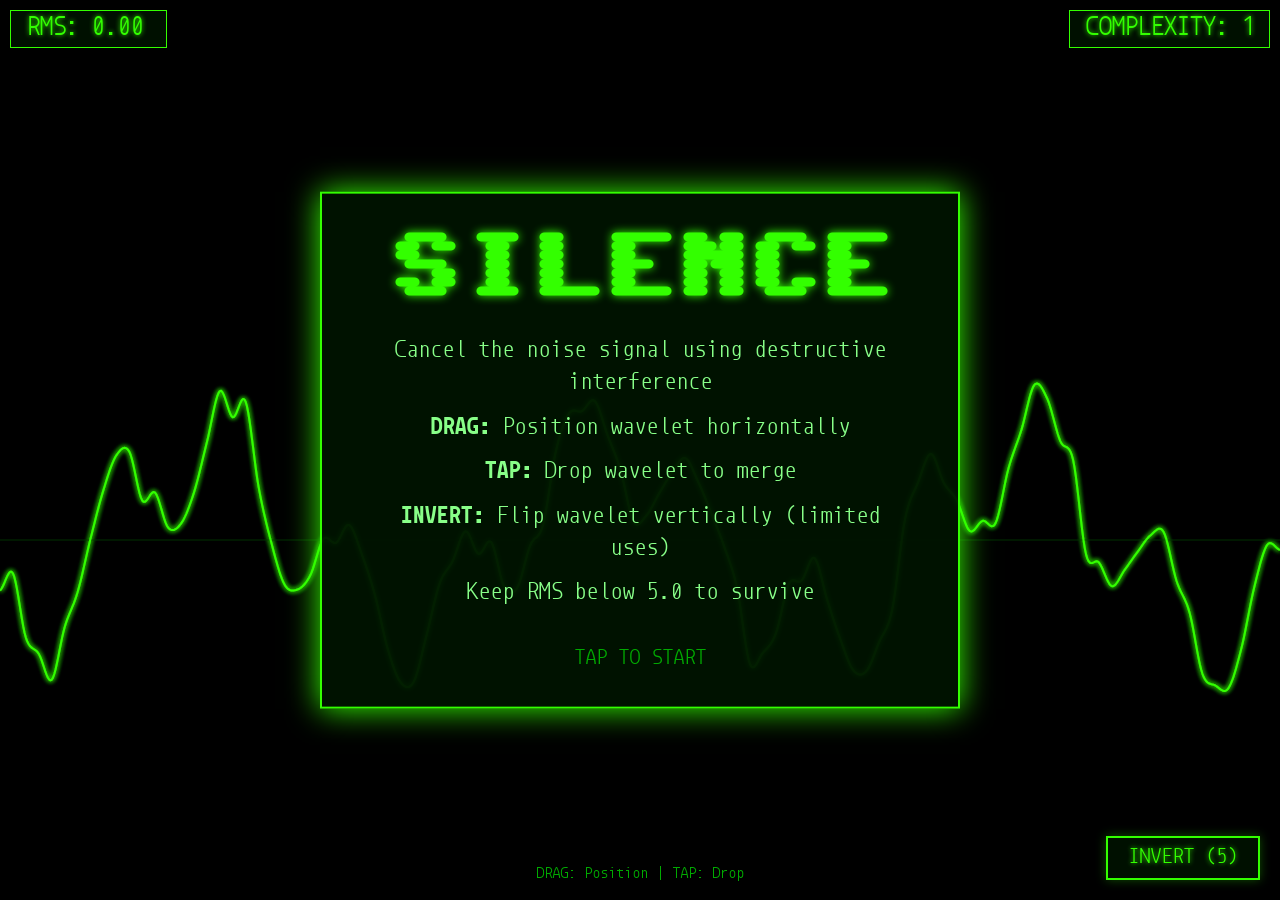
==== index.html @ 5da566ea "silence" ====
<!DOCTYPE html>
<html lang="en">
<head>
    <meta charset="utf-8">
    <meta name="viewport" content="width=device-width, initial-scale=1.0, maximum-scale=1.0, user-scalable=no">
    <meta name="description" content="Cancel noise using destructive interference">
    <meta name="theme-color" content="#000000">
    <title>Silence</title>
    <link rel="stylesheet" href="style.css">
    <link rel="stylesheet" href="fonts/iconoir/iconoir.css">
    <link rel="stylesheet" href="fonts/sixtyfour.css">
    <link rel="stylesheet" href="fonts/monoid.css">
    <link rel="icon" href="favicon.ico">
    <link rel="apple-touch-icon" href="icon.png">
    <link rel="manifest" href="manifest.json">
</head>
<body>

<div id="splash-screen">
  <h1>SILENCE</h1>
  <p>Cancel the noise signal using destructive interference</p>
  <p><strong>DRAG:</strong> Position wavelet horizontally</p>
  <p><strong>TAP:</strong> Drop wavelet to merge</p>
  <p><strong>INVERT:</strong> Flip wavelet vertically (limited uses)</p>
  <p>Keep RMS below 5.0 to survive</p>
  <div class="tap-hint">TAP TO START</div>
</div>

<div id="game-ui">
  <div class="hud-text">RMS: <span id="noise-lvl">0.00</span><i id="rms-trend" class="rms-indicator"></i></div>
  <div class="hud-text" id="status-display">COMPLEXITY: <span id="complexity-disp">1</span></div>
</div>
<canvas id="scope"></canvas>
<div id="controls-hint">DRAG: Position | TAP: Drop</div>
<button id="invert-btn">INVERT (<span id="invert-count">5</span>)</button>

<script src="game.js"></script>
<script>
// Register service worker for PWA offline support
if ('serviceWorker' in navigator) {
    window.addEventListener('load', () => {
        navigator.serviceWorker.register('./sw.js')
            .then(reg => console.log('Service Worker registered'))
            .catch(err => console.log('Service Worker registration failed:', err));
    });
}
</script>
</body>
</html>
---- style.css ----
body {
  background-color: #000000;
  color: #33ff00;
  font-family: 'monoidregular', monospace;
  margin: 0;
  overflow: hidden;
  touch-action: none;
  height: 100vh;
}

canvas {
  display: block;
  width: 100%;
  height: 100%;
}

#game-ui {
  position: absolute;
  top: 10px;
  left: 10px;
  right: 10px;
  display: flex;
  justify-content: space-between;
  pointer-events: none;
  z-index: 30;
}

.hud-text {
  background: rgba(0, 20, 0, 0.8);
  padding: 8px 15px;
  border: 1px solid #33ff00;
  font-size: 20px;
  text-shadow: 0 0 5px #33ff00;
}

.rms-indicator {
  margin-left: 8px;
  display: inline-block;
  vertical-align: middle;
}

#controls-hint {
  position: absolute;
  bottom: 20px;
  width: 100%;
  text-align: center;
  color: #00aa00;
  font-size: 12px;
  pointer-events: none;
  z-index: 30;
}

#invert-btn {
  position: absolute;
  bottom: 20px;
  right: 20px;
  background: rgba(0, 20, 0, 0.8);
  border: 2px solid #33ff00;
  color: #33ff00;
  font-family: 'monoidregular', monospace;
  font-size: 16px;
  padding: 12px 20px;
  cursor: pointer;
  text-shadow: 0 0 5px #33ff00;
  box-shadow: 0 0 10px rgba(51, 255, 0, 0.3);
  z-index: 30;
  pointer-events: auto;
}

#invert-btn:active {
  background: rgba(0, 40, 0, 0.9);
  box-shadow: 0 0 15px rgba(51, 255, 0, 0.5);
}

#invert-btn.disabled {
  opacity: 0.3;
  cursor: not-allowed;
  border-color: #666;
  color: #666;
  text-shadow: none;
  box-shadow: none;
}

#splash-screen {
  position: fixed;
  top: 50%;
  left: 50%;
  transform: translate(-50%, -50%);
  background: rgba(0, 20, 0, 0.95);
  border: 2px solid #33ff00;
  padding: 40px 60px;
  text-align: center;
  z-index: 100;
  box-shadow: 0 0 30px #33ff00;
  cursor: pointer;
}

#splash-screen h1 {
  font-family: 'Sixtyfour', monospace;
  font-size: 72px;
  color: #33ff00;
  margin: 0 0 30px 0;
  text-shadow: 0 0 10px #33ff00;
}

#splash-screen p {
  font-size: 18px;
  line-height: 1.8;
  margin: 12px 0;
  color: #88ff88;
}

#splash-screen .tap-hint {
  margin-top: 40px;
  font-size: 16px;
  color: #00aa00;
  animation: pulse 2s infinite;
}

@media (max-width: 768px) {
  #splash-screen h1 {
    font-size: 48px;
    margin: 0 0 20px 0;
  }
  #splash-screen p {
    font-size: 14px;
    line-height: 1.6;
    margin: 10px 0;
  }
  #splash-screen .tap-hint {
    margin-top: 30px;
    font-size: 12px;
  }
}

@keyframes pulse {
  0%, 100% { opacity: 0.6; }
  50% { opacity: 1; }
}
---- fonts/sixtyfour.css ----
/* math */
@font-face {
  font-family: "Sixtyfour";
  font-style: normal;
  font-weight: 400;
  font-display: swap;
  src:
    url(SixtyFour.woff2) format("woff2"),
    url(Sixtyfour.woff2) format("woff2");
  unicode-range:
    U+0302-0303, U+0305, U+0307-0308, U+0310, U+0312, U+0315, U+031A,
    U+0326-0327, U+032C, U+032F-0330, U+0332-0333, U+0338, U+033A, U+0346,
    U+034D, U+0391-03A1, U+03A3-03A9, U+03B1-03C9, U+03D1, U+03D5-03D6,
    U+03F0-03F1, U+03F4-03F5, U+2016-2017, U+2034-2038, U+203C, U+2040, U+2043,
    U+2047, U+2050, U+2057, U+205F, U+2070-2071, U+2074-208E, U+2090-209C,
    U+20D0-20DC, U+20E1, U+20E5-20EF, U+2100-2112, U+2114-2115, U+2117-2121,
    U+2123-214F, U+2190, U+2192, U+2194-21AE, U+21B0-21E5, U+21F1-21F2,
    U+21F4-2211, U+2213-2214, U+2216-22FF, U+2308-230B, U+2310, U+2319,
    U+231C-2321, U+2336-237A, U+237C, U+2395, U+239B-23B7, U+23D0, U+23DC-23E1,
    U+2474-2475, U+25AF, U+25B3, U+25B7, U+25BD, U+25C1, U+25CA, U+25CC, U+25FB,
    U+266D-266F, U+27C0-27FF, U+2900-2AFF, U+2B0E-2B11, U+2B30-2B4C, U+2BFE,
    U+3030, U+FF5B, U+FF5D, U+1D400-1D7FF, U+1EE00-1EEFF;
}
/* symbols */
@font-face {
  font-family: "Sixtyfour";
  font-style: normal;
  font-weight: 400;
  font-display: swap;
  src:
    url(SixtyFour.woff2) format("woff2"),
    url(Sixtyfour.woff2) format("woff2");
  unicode-range:
    U+0001-000C, U+000E-001F, U+007F-009F, U+20DD-20E0, U+20E2-20E4,
    U+2150-218F, U+2190, U+2192, U+2194-2199, U+21AF, U+21E6-21F0, U+21F3,
    U+2218-2219, U+2299, U+22C4-22C6, U+2300-243F, U+2440-244A, U+2460-24FF,
    U+25A0-27BF, U+2800-28FF, U+2921-2922, U+2981, U+29BF, U+29EB, U+2B00-2BFF,
    U+4DC0-4DFF, U+FFF9-FFFB, U+10140-1018E, U+10190-1019C, U+101A0,
    U+101D0-101FD, U+102E0-102FB, U+10E60-10E7E, U+1D2C0-1D2D3, U+1D2E0-1D37F,
    U+1F000-1F0FF, U+1F100-1F1AD, U+1F1E6-1F1FF, U+1F30D-1F30F, U+1F315,
    U+1F31C, U+1F31E, U+1F320-1F32C, U+1F336, U+1F378, U+1F37D, U+1F382,
    U+1F393-1F39F, U+1F3A7-1F3A8, U+1F3AC-1F3AF, U+1F3C2, U+1F3C4-1F3C6,
    U+1F3CA-1F3CE, U+1F3D4-1F3E0, U+1F3ED, U+1F3F1-1F3F3, U+1F3F5-1F3F7,
    U+1F408, U+1F415, U+1F41F, U+1F426, U+1F43F, U+1F441-1F442, U+1F444,
    U+1F446-1F449, U+1F44C-1F44E, U+1F453, U+1F46A, U+1F47D, U+1F4A3, U+1F4B0,
    U+1F4B3, U+1F4B9, U+1F4BB, U+1F4BF, U+1F4C8-1F4CB, U+1F4D6, U+1F4DA,
    U+1F4DF, U+1F4E3-1F4E6, U+1F4EA-1F4ED, U+1F4F7, U+1F4F9-1F4FB,
    U+1F4FD-1F4FE, U+1F503, U+1F507-1F50B, U+1F50D, U+1F512-1F513,
    U+1F53E-1F54A, U+1F54F-1F5FA, U+1F610, U+1F650-1F67F, U+1F687, U+1F68D,
    U+1F691, U+1F694, U+1F698, U+1F6AD, U+1F6B2, U+1F6B9-1F6BA, U+1F6BC,
    U+1F6C6-1F6CF, U+1F6D3-1F6D7, U+1F6E0-1F6EA, U+1F6F0-1F6F3, U+1F6F7-1F6FC,
    U+1F700-1F7FF, U+1F800-1F80B, U+1F810-1F847, U+1F850-1F859, U+1F860-1F887,
    U+1F890-1F8AD, U+1F8B0-1F8BB, U+1F8C0-1F8C1, U+1F900-1F90B, U+1F93B,
    U+1F946, U+1F984, U+1F996, U+1F9E9, U+1FA00-1FA6F, U+1FA70-1FA7C,
    U+1FA80-1FA89, U+1FA8F-1FAC6, U+1FACE-1FADC, U+1FADF-1FAE9, U+1FAF0-1FAF8,
    U+1FB00-1FBFF;
}
/* latin-ext */
@font-face {
  font-family: "Sixtyfour";
  font-style: normal;
  font-weight: 400;
  font-display: swap;
  src:
    url(SixtyFour.woff2) format("woff2"),
    url(Sixtyfour.woff2) format("woff2");
  unicode-range:
    U+0100-02BA, U+02BD-02C5, U+02C7-02CC, U+02CE-02D7, U+02DD-02FF, U+0304,
    U+0308, U+0329, U+1D00-1DBF, U+1E00-1E9F, U+1EF2-1EFF, U+2020, U+20A0-20AB,
    U+20AD-20C0, U+2113, U+2C60-2C7F, U+A720-A7FF;
}
/* latin */
@font-face {
  font-family: "Sixtyfour";
  font-style: normal;
  font-weight: 400;
  font-display: swap;
  src:
    url(SixtyFour.woff2) format("woff2"),
    url(Sixtyfour.woff2) format("woff2");
  unicode-range:
    U+0000-00FF, U+0131, U+0152-0153, U+02BB-02BC, U+02C6, U+02DA, U+02DC,
    U+0304, U+0308, U+0329, U+2000-206F, U+20AC, U+2122, U+2191, U+2193, U+2212,
    U+2215, U+FEFF, U+FFFD;
}
---- fonts/monoid.css ----
@font-face {
  font-family: "monoidregular";
  src: url("./monoid-regular.woff2") format("woff2");
}
@font-face {
  font-family: "monoidregular";
  src: url("./monoid-bold.woff2") format("woff2");
  font-weight: bold;
  font-style: normal;
}
@font-face {
  font-family: "monoidregular";
  src: url("./monoid-italic.woff2") format("woff2");
  font-weight: normal;
  font-style: italic;
}
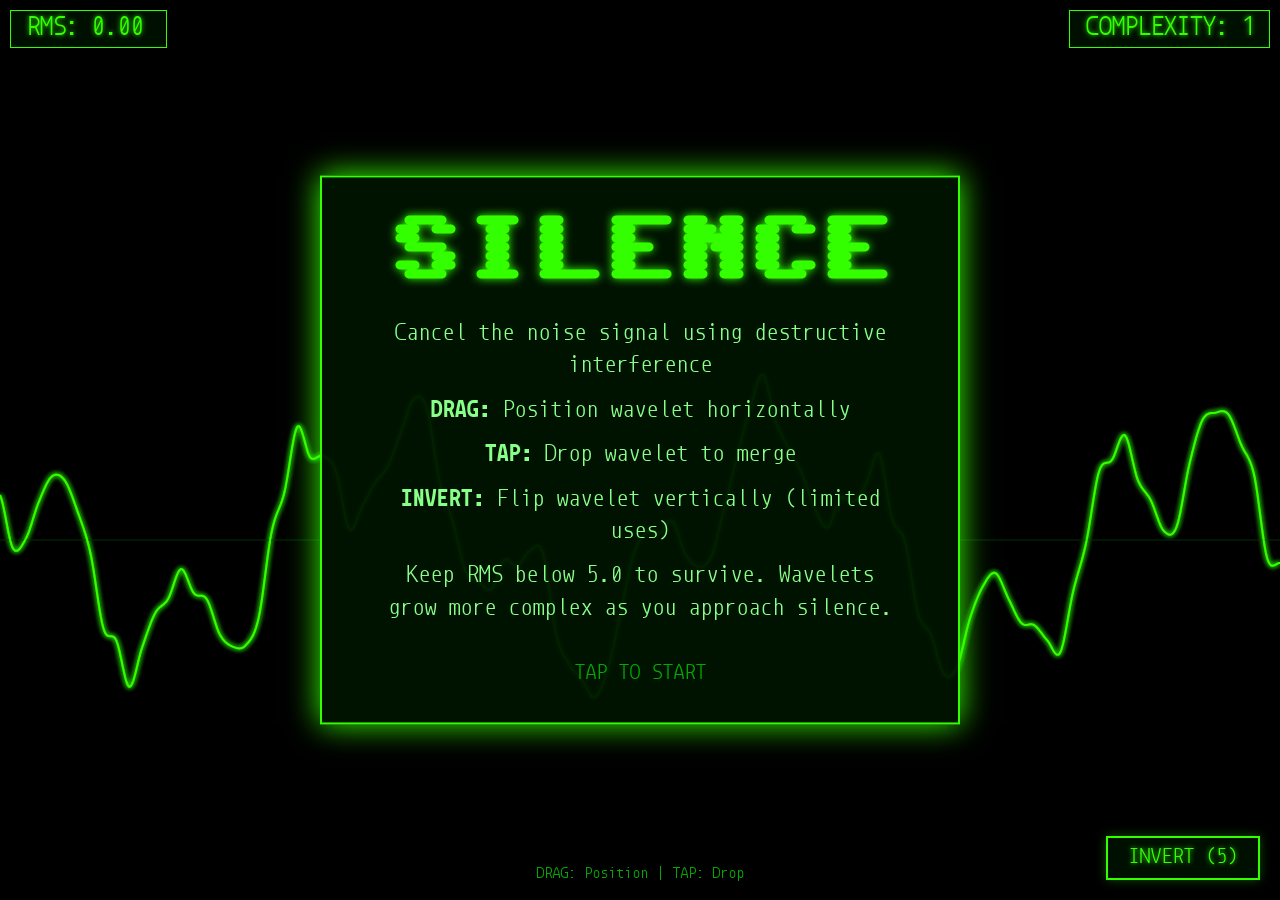
==== commit 650ec48c: "silence" ====
--- a/index.html
+++ b/index.html
@@ -22,7 +22,7 @@
   <p><strong>DRAG:</strong> Position wavelet horizontally</p>
   <p><strong>TAP:</strong> Drop wavelet to merge</p>
   <p><strong>INVERT:</strong> Flip wavelet vertically (limited uses)</p>
-  <p>Keep RMS below 5.0 to survive</p>
+  <p>Keep RMS below 5.0 to survive. Wavelets grow more complex as you approach silence.</p>
   <div class="tap-hint">TAP TO START</div>
 </div>
 
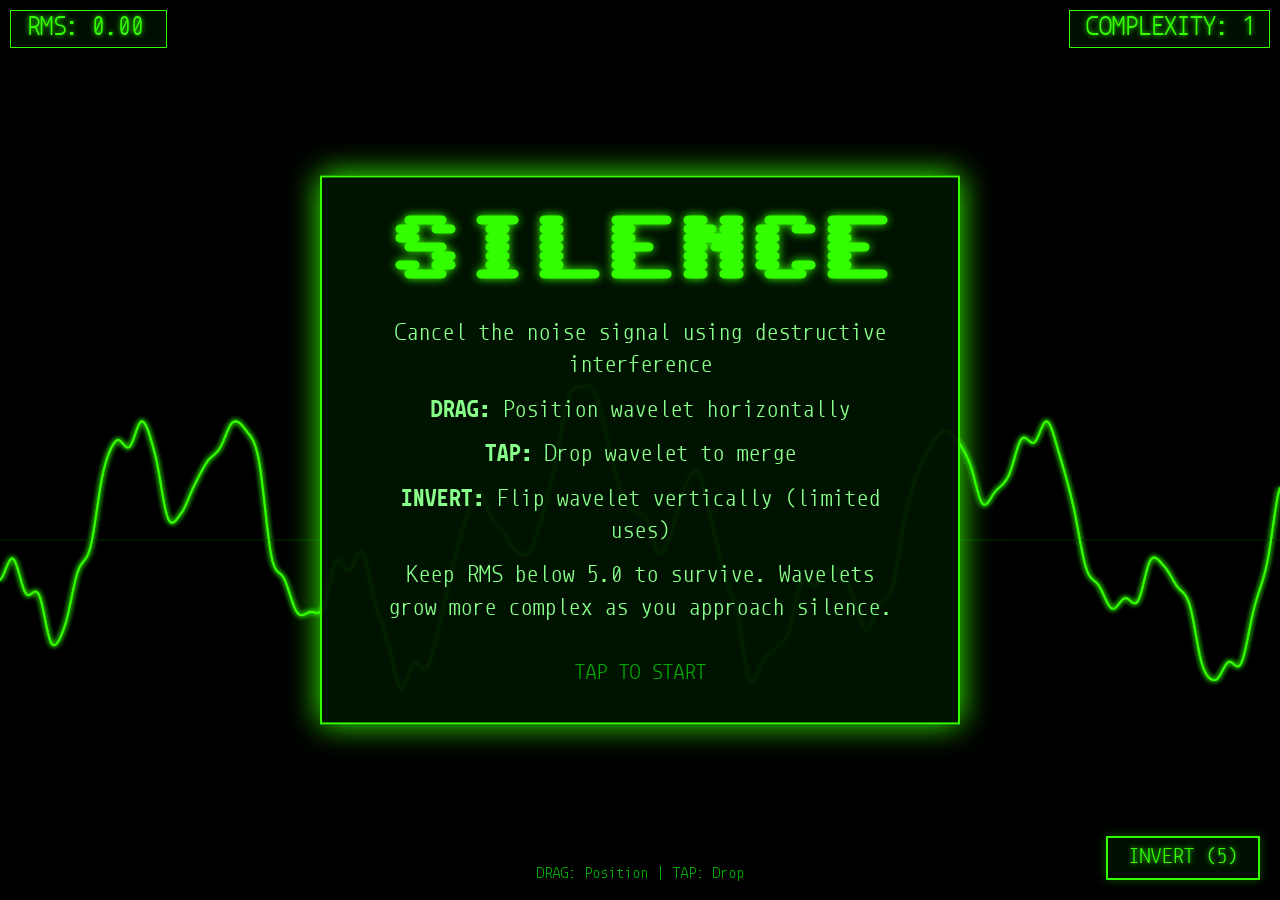
==== commit ac2d0e11: "silence" ====
--- a/index.html
+++ b/index.html
@@ -1,49 +1,65 @@
-<!DOCTYPE html>
+<!doctype html>
 <html lang="en">
-<head>
-    <meta charset="utf-8">
-    <meta name="viewport" content="width=device-width, initial-scale=1.0, maximum-scale=1.0, user-scalable=no">
-    <meta name="description" content="Cancel noise using destructive interference">
-    <meta name="theme-color" content="#000000">
+  <head>
+    <meta charset="utf-8" />
+    <meta
+      name="viewport"
+      content="width=device-width, initial-scale=1.0, maximum-scale=1.0, user-scalable=no"
+    />
+    <meta
+      name="description"
+      content="Cancel noise using destructive interference"
+    />
+    <meta name="theme-color" content="#000000" />
     <title>Silence</title>
-    <link rel="stylesheet" href="style.css">
-    <link rel="stylesheet" href="fonts/iconoir/iconoir.css">
-    <link rel="stylesheet" href="fonts/sixtyfour.css">
-    <link rel="stylesheet" href="fonts/monoid.css">
-    <link rel="icon" href="favicon.ico">
-    <link rel="apple-touch-icon" href="icon.png">
-    <link rel="manifest" href="manifest.json">
-</head>
-<body>
+    <link rel="stylesheet" href="style.css" />
+    <link rel="stylesheet" href="fonts/iconoir/iconoir.css" />
+    <link rel="stylesheet" href="fonts/sixtyfour.css" />
+    <link rel="stylesheet" href="fonts/monoid.css" />
+    <link rel="icon" href="favicon.ico" />
+    <link rel="apple-touch-icon" href="icon.png" />
+    <link rel="manifest" href="manifest.json" />
+  </head>
+  <body>
+    <div id="splash-screen">
+      <h1>SILENCE</h1>
+      <p>Cancel the noise signal using destructive interference</p>
+      <p><strong>DRAG:</strong> Position wavelet horizontally</p>
+      <p><strong>TAP:</strong> Drop wavelet to merge</p>
+      <p><strong>INVERT:</strong> Flip wavelet vertically (limited uses)</p>
+      <p>
+        Keep RMS below 5.0 to survive. Wavelets grow more complex as you
+        approach silence.
+      </p>
+      <div class="tap-hint">TAP TO START</div>
+    </div>
 
-<div id="splash-screen">
-  <h1>SILENCE</h1>
-  <p>Cancel the noise signal using destructive interference</p>
-  <p><strong>DRAG:</strong> Position wavelet horizontally</p>
-  <p><strong>TAP:</strong> Drop wavelet to merge</p>
-  <p><strong>INVERT:</strong> Flip wavelet vertically (limited uses)</p>
-  <p>Keep RMS below 5.0 to survive. Wavelets grow more complex as you approach silence.</p>
-  <div class="tap-hint">TAP TO START</div>
-</div>
+    <div id="game-ui">
+      <div class="hud-text">
+        RMS: <span id="noise-lvl">0.00</span
+        ><i id="rms-trend" class="rms-indicator"></i>
+      </div>
+      <div class="hud-text" id="status-display">
+        COMPLEXITY: <span id="complexity-disp">1</span>
+      </div>
+    </div>
+    <canvas id="scope"></canvas>
+    <div id="controls-hint">DRAG: Position | TAP: Drop</div>
+    <button id="invert-btn">INVERT (<span id="invert-count">5</span>)</button>
 
-<div id="game-ui">
-  <div class="hud-text">RMS: <span id="noise-lvl">0.00</span><i id="rms-trend" class="rms-indicator"></i></div>
-  <div class="hud-text" id="status-display">COMPLEXITY: <span id="complexity-disp">1</span></div>
-</div>
-<canvas id="scope"></canvas>
-<div id="controls-hint">DRAG: Position | TAP: Drop</div>
-<button id="invert-btn">INVERT (<span id="invert-count">5</span>)</button>
-
-<script src="game.js"></script>
-<script>
-// Register service worker for PWA offline support
-if ('serviceWorker' in navigator) {
-    window.addEventListener('load', () => {
-        navigator.serviceWorker.register('./sw.js')
-            .then(reg => console.log('Service Worker registered'))
-            .catch(err => console.log('Service Worker registration failed:', err));
-    });
-}
-</script>
-</body>
+    <script src="game.js"></script>
+    <script>
+      // Register service worker for PWA offline support
+      if ("serviceWorker" in navigator) {
+        window.addEventListener("load", () => {
+          navigator.serviceWorker
+            .register("./sw.js")
+            .then((reg) => console.log("Service Worker registered"))
+            .catch((err) =>
+              console.log("Service Worker registration failed:", err),
+            );
+        });
+      }
+    </script>
+  </body>
 </html>
--- a/style.css
+++ b/style.css
@@ -1,7 +1,7 @@
 body {
   background-color: #000000;
   color: #33ff00;
-  font-family: 'monoidregular', monospace;
+  font-family: "monoidregular", monospace;
   margin: 0;
   overflow: hidden;
   touch-action: none;
@@ -57,7 +57,7 @@
   background: rgba(0, 20, 0, 0.8);
   border: 2px solid #33ff00;
   color: #33ff00;
-  font-family: 'monoidregular', monospace;
+  font-family: "monoidregular", monospace;
   font-size: 16px;
   padding: 12px 20px;
   cursor: pointer;
@@ -96,7 +96,7 @@
 }
 
 #splash-screen h1 {
-  font-family: 'Sixtyfour', monospace;
+  font-family: "Sixtyfour", monospace;
   font-size: 72px;
   color: #33ff00;
   margin: 0 0 30px 0;
@@ -118,15 +118,37 @@
 }
 
 @media (max-width: 768px) {
+  .hud-text {
+    font-size: 16px;
+    padding: 6px 12px;
+  }
+
+  #controls-hint {
+    font-size: 10px;
+  }
+
+  #invert-btn {
+    font-size: 14px;
+    padding: 10px 16px;
+  }
+
+  #splash-screen {
+    width: 90vw;
+    box-sizing: border-box;
+  }
+
   #splash-screen h1 {
-    font-size: 48px;
-    margin: 0 0 20px 0;
+    font-size: calc(max(36px, 8vw));
+    margin: 0 0 15px 0;
+    word-break: keep-all;
   }
+
   #splash-screen p {
     font-size: 14px;
     line-height: 1.6;
     margin: 10px 0;
   }
+
   #splash-screen .tap-hint {
     margin-top: 30px;
     font-size: 12px;
@@ -134,6 +156,11 @@
 }
 
 @keyframes pulse {
-  0%, 100% { opacity: 0.6; }
-  50% { opacity: 1; }
+  0%,
+  100% {
+    opacity: 0.6;
+  }
+  50% {
+    opacity: 1;
+  }
 }
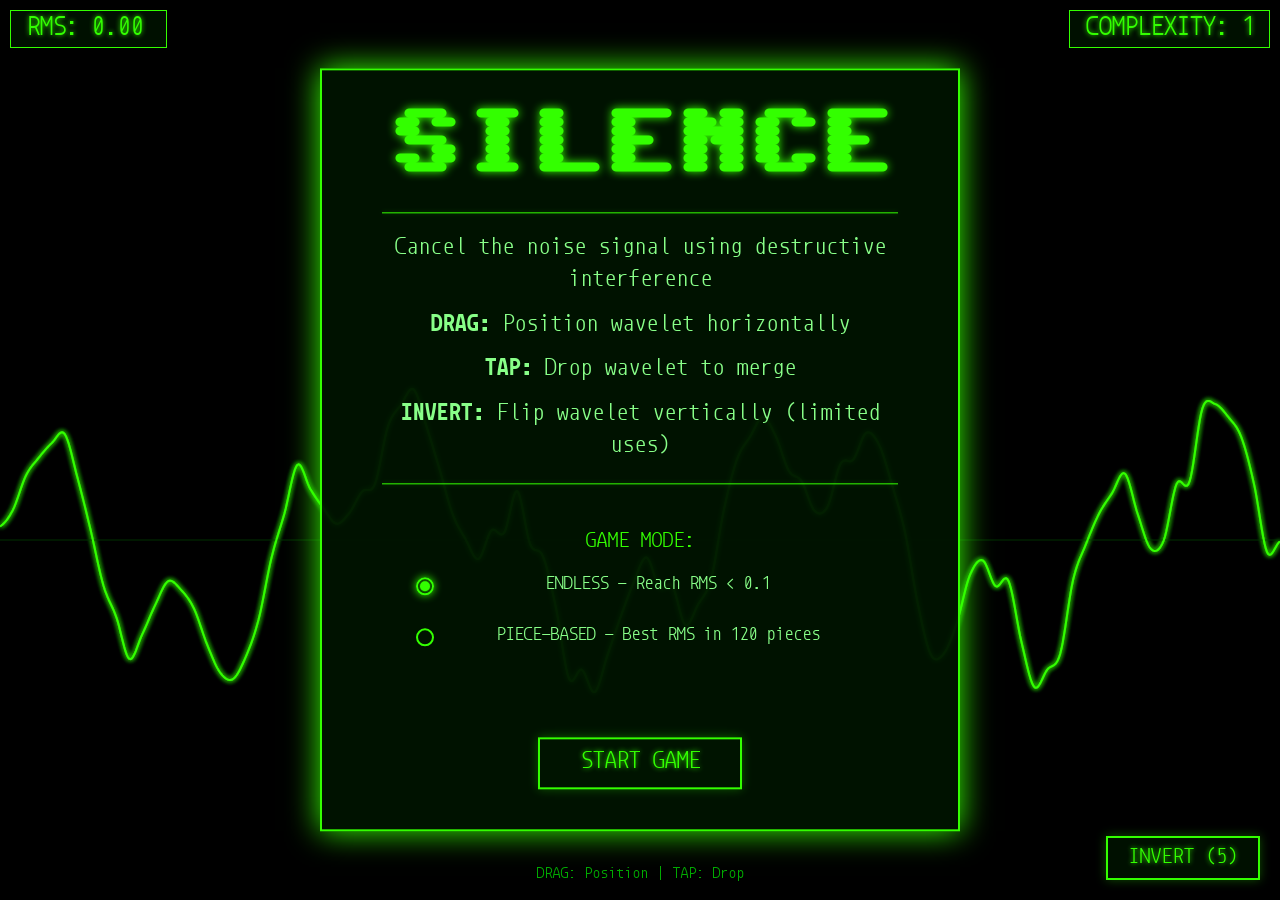
==== commit 0dd21d86: "silence" ====
--- a/index.html
+++ b/index.html
@@ -23,24 +23,44 @@
   <body>
     <div id="splash-screen">
       <h1>SILENCE</h1>
+      <hr />
       <p>Cancel the noise signal using destructive interference</p>
       <p><strong>DRAG:</strong> Position wavelet horizontally</p>
       <p><strong>TAP:</strong> Drop wavelet to merge</p>
       <p><strong>INVERT:</strong> Flip wavelet vertically (limited uses)</p>
-      <p>
-        Keep RMS below 5.0 to survive. Wavelets grow more complex as you
-        approach silence.
-      </p>
-      <div class="tap-hint">TAP TO START</div>
+      <hr />
+      <div class="mode-selector">
+        <div class="mode-label">GAME MODE:</div>
+        <label class="radio-option">
+          <input type="radio" name="game-mode" value="endless" checked />
+          <span>ENDLESS - Reach RMS &lt; 0.1</span>
+        </label>
+        <label class="radio-option">
+          <input type="radio" name="game-mode" value="piece-based" />
+          <span>PIECE-BASED - Best RMS in 120 pieces</span>
+        </label>
+      </div>
+      <button id="start-btn">START GAME</button>
+    </div>
+
+    <div id="game-menu" style="display: none;">
+      <h2>MENU</h2>
+      <p>Current Mode: <span id="current-mode-display">ENDLESS</span></p>
+      <button id="restart-btn">RESTART GAME</button>
+      <button id="change-mode-btn">CHANGE MODE</button>
+      <button id="resume-btn">RESUME</button>
     </div>
 
     <div id="game-ui">
-      <div class="hud-text">
+      <div class="hud-text clickable" id="rms-display">
         RMS: <span id="noise-lvl">0.00</span
         ><i id="rms-trend" class="rms-indicator"></i>
       </div>
-      <div class="hud-text" id="status-display">
+      <div class="hud-text clickable" id="status-display">
         COMPLEXITY: <span id="complexity-disp">1</span>
+        <div id="piece-counter" style="display: none;">
+          PIECES: <span id="pieces-remaining">120</span>
+        </div>
       </div>
     </div>
     <canvas id="scope"></canvas>
--- a/style.css
+++ b/style.css
@@ -31,6 +31,25 @@
   border: 1px solid #33ff00;
   font-size: 20px;
   text-shadow: 0 0 5px #33ff00;
+  align-self: flex-start;
+}
+
+.hud-text.clickable {
+  pointer-events: auto;
+  cursor: pointer;
+  transition: all 0.2s;
+}
+
+.hud-text.clickable:hover {
+  background: rgba(0, 40, 0, 0.9);
+  box-shadow: 0 0 10px rgba(51, 255, 0, 0.3);
+}
+
+#piece-counter {
+  font-size: 16px;
+  margin-top: 5px;
+  border-top: 1px solid #33ff00;
+  padding-top: 5px;
 }
 
 .rms-indicator {
@@ -92,7 +111,6 @@
   text-align: center;
   z-index: 100;
   box-shadow: 0 0 30px #33ff00;
-  cursor: pointer;
 }
 
 #splash-screen h1 {
@@ -110,11 +128,140 @@
   color: #88ff88;
 }
 
-#splash-screen .tap-hint {
-  margin-top: 40px;
+#splash-screen hr {
+  border: none;
+  border-top: 1px solid #33ff00;
+  margin: 20px 0;
+  box-shadow: 0 0 5px rgba(51, 255, 0, 0.3);
+}
+
+.mode-selector {
+  margin: 30px 0;
+  padding: 20px;
+}
+
+.mode-label {
+  display: block;
+  margin-bottom: 15px;
+  color: #33ff00;
   font-size: 16px;
-  color: #00aa00;
-  animation: pulse 2s infinite;
+  text-align: center;
+}
+
+.radio-option {
+  display: flex;
+  align-items: center;
+  margin: 12px 0;
+  color: #88ff88;
+  font-size: 14px;
+  cursor: pointer;
+  padding: 8px;
+  border: 1px solid transparent;
+  transition: all 0.2s;
+}
+
+.radio-option:hover {
+  background: rgba(0, 20, 0, 0.5);
+  border-color: #33ff00;
+}
+
+.radio-option input[type="radio"] {
+  appearance: none;
+  width: 18px;
+  height: 18px;
+  border: 2px solid #33ff00;
+  border-radius: 50%;
+  margin-right: 12px;
+  position: relative;
+  cursor: pointer;
+  flex-shrink: 0;
+}
+
+.radio-option input[type="radio"]:checked {
+  border-color: #33ff00;
+  box-shadow: 0 0 8px #33ff00;
+}
+
+.radio-option input[type="radio"]:checked::before {
+  content: "";
+  position: absolute;
+  top: 50%;
+  left: 50%;
+  transform: translate(-50%, -50%);
+  width: 10px;
+  height: 10px;
+  border-radius: 50%;
+  background: #33ff00;
+  box-shadow: 0 0 5px #33ff00;
+}
+
+.radio-option span {
+  flex: 1;
+}
+
+#start-btn {
+  background: rgba(0, 20, 0, 0.8);
+  border: 2px solid #33ff00;
+  color: #33ff00;
+  font-family: "monoidregular", monospace;
+  font-size: 18px;
+  padding: 15px 40px;
+  margin-top: 20px;
+  cursor: pointer;
+  text-shadow: 0 0 5px #33ff00;
+  box-shadow: 0 0 10px rgba(51, 255, 0, 0.3);
+  transition: all 0.2s;
+}
+
+#start-btn:hover {
+  background: rgba(0, 40, 0, 0.9);
+  box-shadow: 0 0 15px rgba(51, 255, 0, 0.5);
+}
+
+#game-menu {
+  position: fixed;
+  top: 50%;
+  left: 50%;
+  transform: translate(-50%, -50%);
+  background: rgba(0, 20, 0, 0.98);
+  border: 2px solid #33ff00;
+  padding: 40px 60px;
+  text-align: center;
+  z-index: 100;
+  box-shadow: 0 0 30px #33ff00;
+}
+
+#game-menu h2 {
+  font-family: "Sixtyfour", monospace;
+  font-size: 48px;
+  color: #33ff00;
+  margin: 0 0 20px 0;
+  text-shadow: 0 0 10px #33ff00;
+}
+
+#game-menu p {
+  font-size: 18px;
+  margin: 15px 0;
+  color: #88ff88;
+}
+
+#game-menu button {
+  background: rgba(0, 20, 0, 0.8);
+  border: 2px solid #33ff00;
+  color: #33ff00;
+  font-family: "monoidregular", monospace;
+  font-size: 16px;
+  padding: 12px 30px;
+  margin: 10px;
+  cursor: pointer;
+  text-shadow: 0 0 5px #33ff00;
+  box-shadow: 0 0 10px rgba(51, 255, 0, 0.3);
+  transition: all 0.2s;
+}
+
+#game-menu button:hover {
+  background: rgba(0, 40, 0, 0.9);
+  box-shadow: 0 0 15px rgba(51, 255, 0, 0.5);
 }
 
 @media (max-width: 768px) {
@@ -135,6 +282,7 @@
   #splash-screen {
     width: 90vw;
     box-sizing: border-box;
+    padding: 30px 20px;
   }
 
   #splash-screen h1 {
@@ -149,9 +297,45 @@
     margin: 10px 0;
   }
 
-  #splash-screen .tap-hint {
-    margin-top: 30px;
+  .mode-selector {
+    padding: 15px;
+  }
+
+  .mode-label {
+    font-size: 14px;
+  }
+
+  .radio-option {
     font-size: 12px;
+  }
+
+  #start-btn {
+    font-size: 16px;
+    padding: 12px 30px;
+  }
+
+  #game-menu {
+    width: 90vw;
+    box-sizing: border-box;
+    padding: 30px 20px;
+  }
+
+  #game-menu h2 {
+    font-size: 36px;
+  }
+
+  #game-menu p {
+    font-size: 14px;
+  }
+
+  #game-menu button {
+    font-size: 14px;
+    padding: 10px 20px;
+    margin: 5px;
+  }
+
+  #piece-counter {
+    font-size: 14px;
   }
 }
 
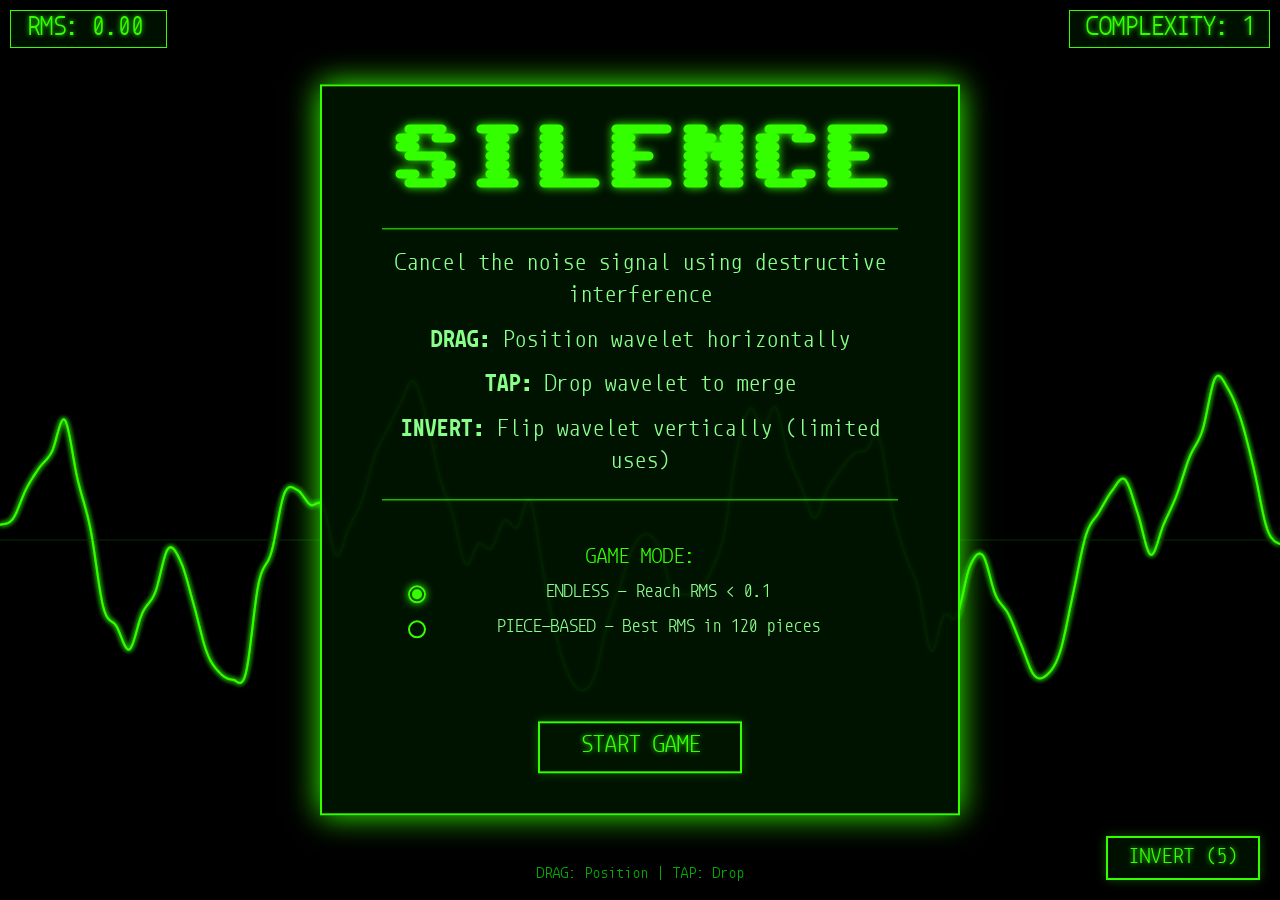
==== commit 9e41a14c: "silence" ====
--- a/index.html
+++ b/index.html
@@ -40,12 +40,20 @@
           <span>PIECE-BASED - Best RMS in 120 pieces</span>
         </label>
       </div>
+      <div id="splash-high-scores" style="display: none;">
+        <h3>HIGH SCORES</h3>
+        <div id="splash-high-scores-list"></div>
+      </div>
       <button id="start-btn">START GAME</button>
     </div>
 
     <div id="game-menu" style="display: none;">
       <h2>MENU</h2>
       <p>Current Mode: <span id="current-mode-display">ENDLESS</span></p>
+      <div id="high-scores-section" style="display: none;">
+        <h3>HIGH SCORES</h3>
+        <div id="high-scores-list"></div>
+      </div>
       <button id="restart-btn">RESTART GAME</button>
       <button id="change-mode-btn">CHANGE MODE</button>
       <button id="resume-btn">RESUME</button>
@@ -67,7 +75,7 @@
     <div id="controls-hint">DRAG: Position | TAP: Drop</div>
     <button id="invert-btn">INVERT (<span id="invert-count">5</span>)</button>
 
-    <script src="game.js"></script>
+    <script type="module" src="game.js"></script>
     <script>
       // Register service worker for PWA offline support
       if ("serviceWorker" in navigator) {
--- a/style.css
+++ b/style.css
@@ -155,7 +155,6 @@
   color: #88ff88;
   font-size: 14px;
   cursor: pointer;
-  padding: 8px;
   border: 1px solid transparent;
   transition: all 0.2s;
 }
@@ -264,6 +263,46 @@
   box-shadow: 0 0 15px rgba(51, 255, 0, 0.5);
 }
 
+#game-menu h3,
+#splash-high-scores h3 {
+  font-family: "monoidregular", monospace;
+  font-size: 24px;
+  color: #33ff00;
+  margin: 20px 0 10px 0;
+  text-shadow: 0 0 8px #33ff00;
+}
+
+#high-scores-section,
+#splash-high-scores {
+  margin: 20px 0;
+  padding: 15px;
+  border: 1px solid #33ff00;
+  background: rgba(0, 10, 0, 0.5);
+}
+
+#high-scores-list,
+#splash-high-scores-list {
+  color: #88ff88;
+  text-align: left;
+}
+
+#high-scores-list ol,
+#splash-high-scores-list ol {
+  padding-left: 30px;
+  margin: 10px 0;
+}
+
+#high-scores-list li,
+#splash-high-scores-list li {
+  margin: 8px 0;
+  font-size: 18px;
+}
+
+.score-date {
+  color: #00aa00;
+  font-size: 14px;
+}
+
 @media (max-width: 768px) {
   .hud-text {
     font-size: 16px;
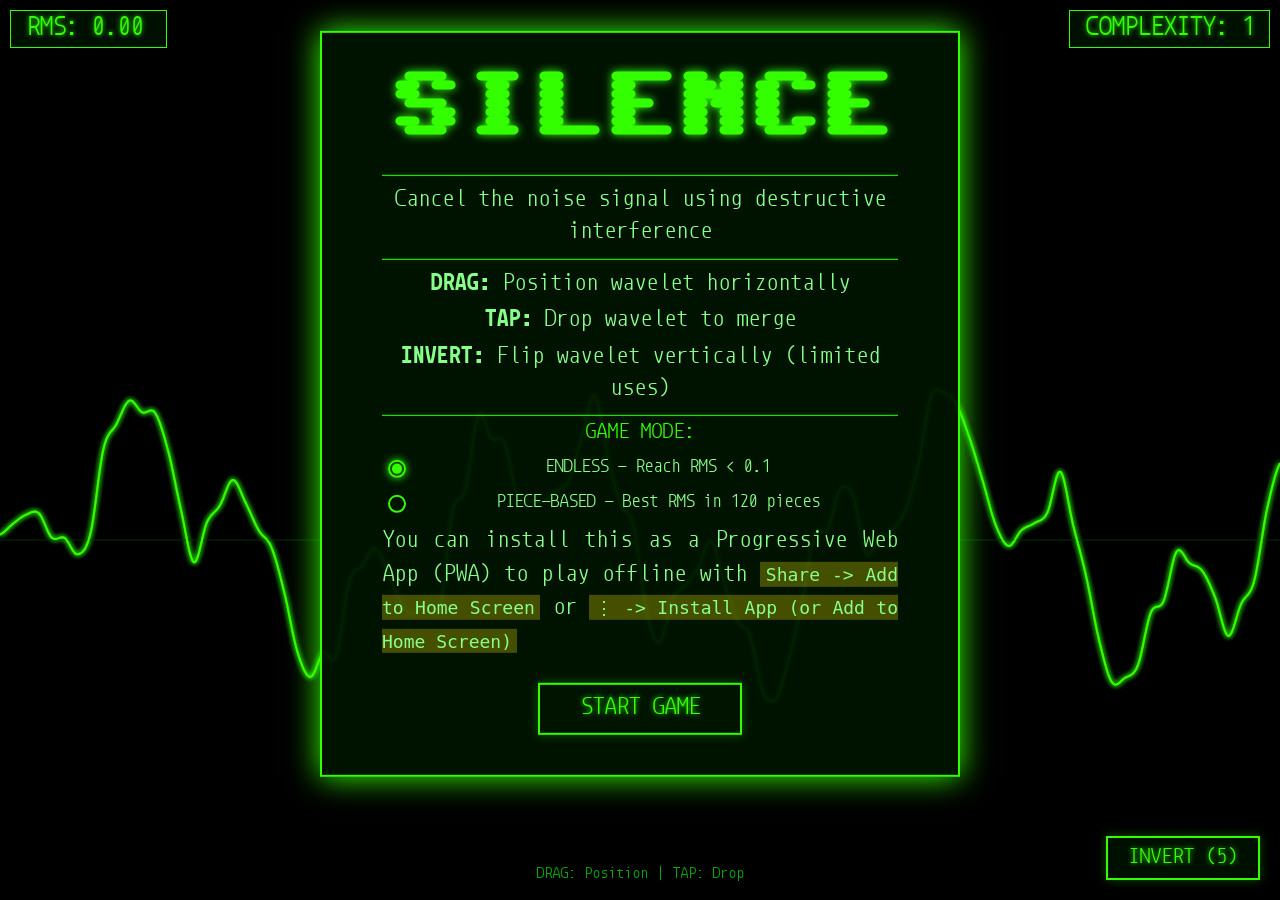
==== commit 20a559d0: "silence" ====
--- a/index.html
+++ b/index.html
@@ -25,6 +25,7 @@
       <h1>SILENCE</h1>
       <hr />
       <p>Cancel the noise signal using destructive interference</p>
+      <hr />
       <p><strong>DRAG:</strong> Position wavelet horizontally</p>
       <p><strong>TAP:</strong> Drop wavelet to merge</p>
       <p><strong>INVERT:</strong> Flip wavelet vertically (limited uses)</p>
@@ -40,17 +41,24 @@
           <span>PIECE-BASED - Best RMS in 120 pieces</span>
         </label>
       </div>
-      <div id="splash-high-scores" style="display: none;">
+      <div id="splash-high-scores" style="display: none">
         <h3>HIGH SCORES</h3>
         <div id="splash-high-scores-list"></div>
+      </div>
+      <div id="install-instructions">
+        <p>
+          You can install this as a Progressive Web App (PWA) to play offline
+          with <code>Share -> Add to Home Screen</code> or
+          <code>⋮ -> Install App (or Add to Home Screen)</code>
+        </p>
       </div>
       <button id="start-btn">START GAME</button>
     </div>
 
-    <div id="game-menu" style="display: none;">
+    <div id="game-menu" style="display: none">
       <h2>MENU</h2>
       <p>Current Mode: <span id="current-mode-display">ENDLESS</span></p>
-      <div id="high-scores-section" style="display: none;">
+      <div id="high-scores-section" style="display: none">
         <h3>HIGH SCORES</h3>
         <div id="high-scores-list"></div>
       </div>
@@ -66,7 +74,7 @@
       </div>
       <div class="hud-text clickable" id="status-display">
         COMPLEXITY: <span id="complexity-disp">1</span>
-        <div id="piece-counter" style="display: none;">
+        <div id="piece-counter" style="display: none">
           PIECES: <span id="pieces-remaining">120</span>
         </div>
       </div>
--- a/style.css
+++ b/style.css
@@ -102,9 +102,9 @@
 
 #splash-screen {
   position: fixed;
-  top: 50%;
+  top: 20%;
   left: 50%;
-  transform: translate(-50%, -50%);
+  transform: translate(-50%, -20%);
   background: rgba(0, 20, 0, 0.95);
   border: 2px solid #33ff00;
   padding: 40px 60px;
@@ -124,20 +124,19 @@
 #splash-screen p {
   font-size: 18px;
   line-height: 1.8;
-  margin: 12px 0;
+  margin: 4px 0;
   color: #88ff88;
 }
 
 #splash-screen hr {
   border: none;
   border-top: 1px solid #33ff00;
-  margin: 20px 0;
+  margin: 1vh 0;
   box-shadow: 0 0 5px rgba(51, 255, 0, 0.3);
 }
 
 .mode-selector {
-  margin: 30px 0;
-  padding: 20px;
+  margin: 5px 0;
 }
 
 .mode-label {
@@ -244,6 +243,17 @@
   color: #88ff88;
 }
 
+#install-instructions {
+  text-align: justify;
+}
+
+#install-instructions code {
+  padding: 0.1em;
+  padding-right: 0.3em;
+  padding-left: 0.3em;
+  background-color: #cccc0055;
+}
+
 #game-menu button {
   background: rgba(0, 20, 0, 0.8);
   border: 2px solid #33ff00;
@@ -333,11 +343,7 @@
   #splash-screen p {
     font-size: 14px;
     line-height: 1.6;
-    margin: 10px 0;
-  }
-
-  .mode-selector {
-    padding: 15px;
+    margin: 2px 0;
   }
 
   .mode-label {
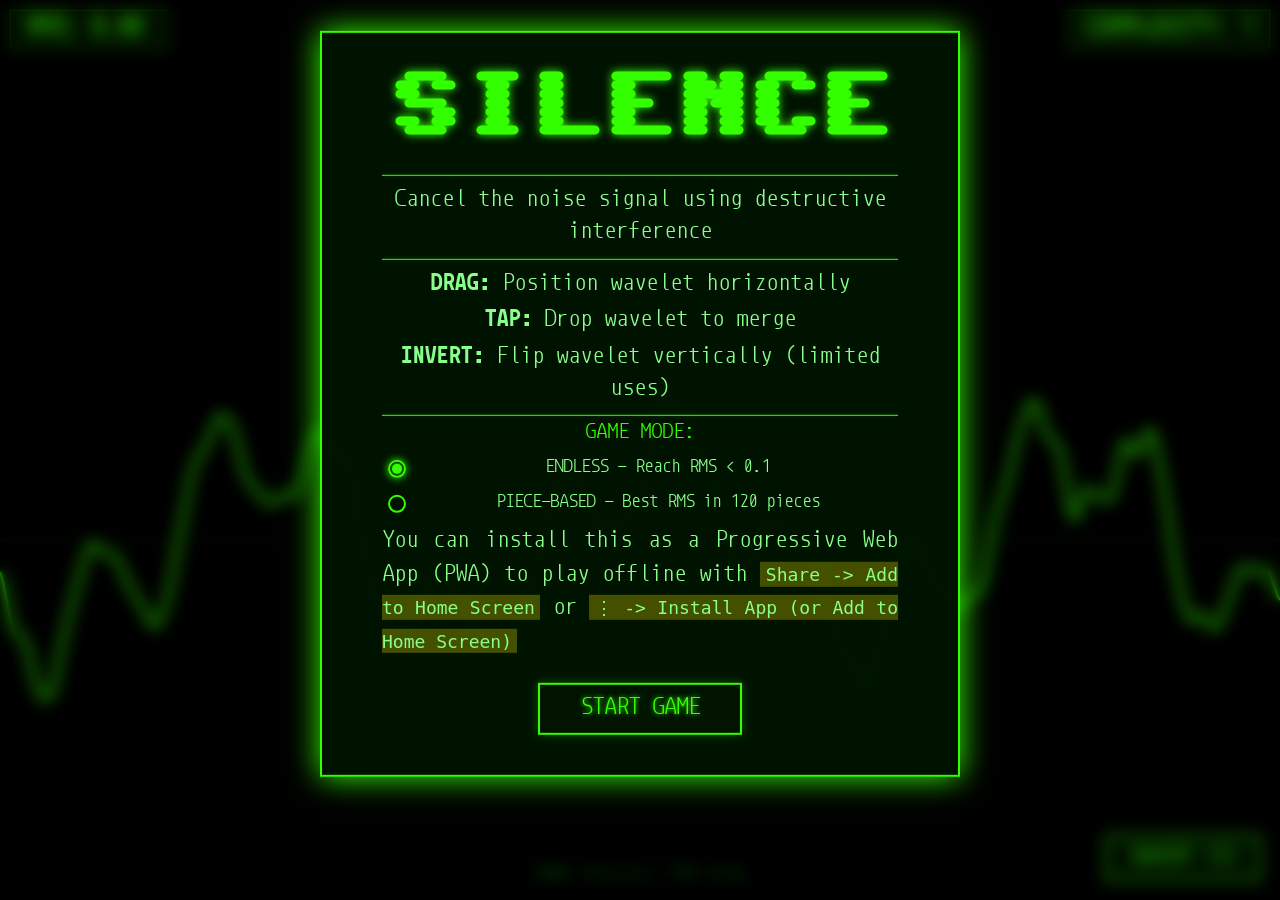
==== commit 41cb0138: "silence" ====
--- a/index.html
+++ b/index.html
@@ -79,6 +79,7 @@
         </div>
       </div>
     </div>
+    <div id="canvas-overlay"></div>
     <canvas id="scope"></canvas>
     <div id="controls-hint">DRAG: Position | TAP: Drop</div>
     <button id="invert-btn">INVERT (<span id="invert-count">5</span>)</button>
--- a/style.css
+++ b/style.css
@@ -12,6 +12,26 @@
   display: block;
   width: 100%;
   height: 100%;
+}
+
+#canvas-overlay {
+  position: fixed;
+  top: 0;
+  left: 0;
+  width: 100%;
+  height: 100%;
+  backdrop-filter: blur(8px);
+  -webkit-backdrop-filter: blur(8px);
+  background: rgba(0, 0, 0, 0.3);
+  z-index: 50;
+  opacity: 0;
+  pointer-events: none;
+  transition: opacity 0.3s ease;
+}
+
+#canvas-overlay.active {
+  opacity: 1;
+  pointer-events: auto;
 }
 
 #game-ui {
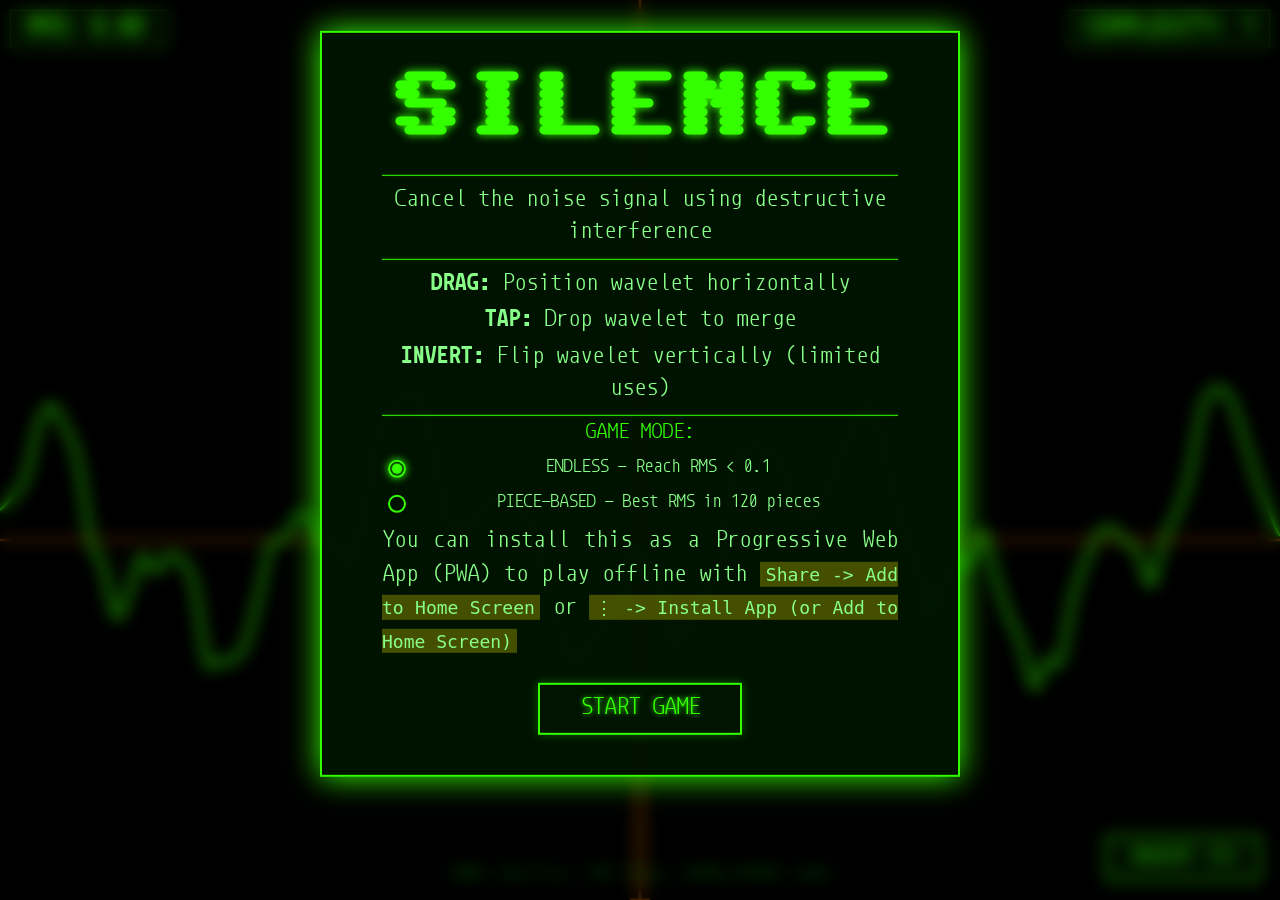
==== commit fc4c6759: "zoooooom" ====
--- a/index.html
+++ b/index.html
@@ -81,7 +81,9 @@
     </div>
     <div id="canvas-overlay"></div>
     <canvas id="scope"></canvas>
-    <div id="controls-hint">DRAG: Position | TAP: Drop</div>
+    <div id="controls-hint">
+      DRAG: Position | TAP: Drop | SCROLL/PINCH: Zoom
+    </div>
     <button id="invert-btn">INVERT (<span id="invert-count">5</span>)</button>
 
     <script type="module" src="game.js"></script>
--- a/style.css
+++ b/style.css
@@ -4,8 +4,13 @@
   font-family: "monoidregular", monospace;
   margin: 0;
   overflow: hidden;
-  touch-action: none;
+  touch-action: manipulation;
   height: 100vh;
+  -webkit-user-select: none;
+  -moz-user-select: none;
+  -ms-user-select: none;
+  user-select: none;
+  -webkit-touch-callout: none;
 }
 
 canvas {
